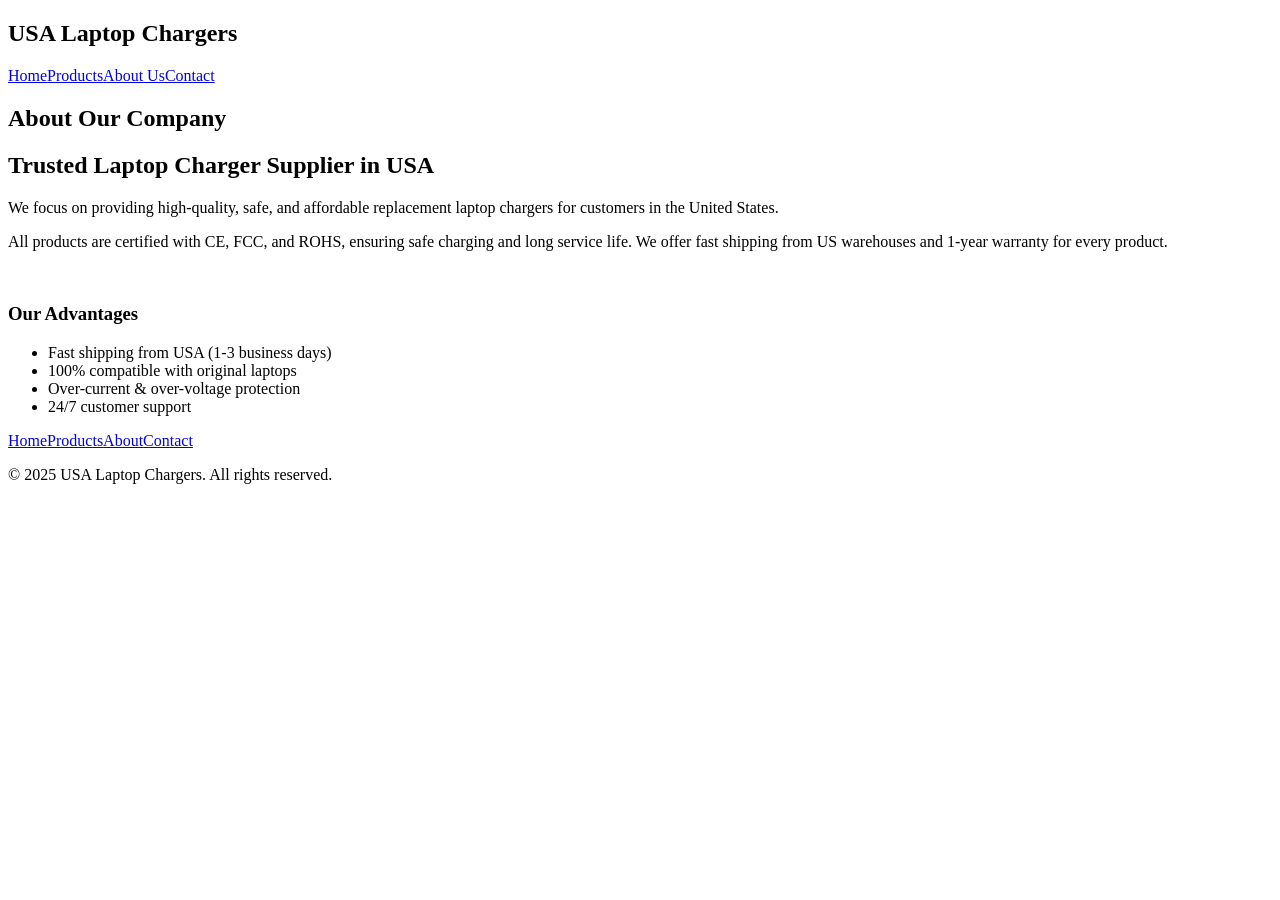
==== about.html @ 7f8ac678 "Create about.html" ====
<!DOCTYPE html>
<html lang="en">
<head>
    <meta charset="UTF-8">
    <meta name="viewport" content="width=device-width, initial-scale=1.0">
    <title>About Us | USA Laptop Chargers</title>
    <link rel="stylesheet" href="css/style.css">
</head>
<body>
    <header class="navbar">
        <div class="container">
            <div class="logo"><h2>USA Laptop Chargers</h2></div>
            <nav class="nav-links">
                <a href="index.html">Home</a><a href="products.html">Products</a><a href="about.html" class="active">About Us</a><a href="contact.html">Contact</a>
            </nav>
        </div>
    </header>

    <section class="page-header"><div class="container"><h1>About Our Company</h1></div></section>

    <section class="content-section">
        <div class="container">
            <h2>Trusted Laptop Charger Supplier in USA</h2>
            <p>We focus on providing high-quality, safe, and affordable replacement laptop chargers for customers in the United States.</p>
            <p>All products are certified with CE, FCC, and ROHS, ensuring safe charging and long service life. We offer fast shipping from US warehouses and 1-year warranty for every product.</p>
            <br>
            <h3>Our Advantages</h3>
            <ul>
                <li>Fast shipping from USA (1-3 business days)</li>
                <li>100% compatible with original laptops</li>
                <li>Over-current & over-voltage protection</li>
                <li>24/7 customer support</li>
            </ul>
        </div>
    </section>

    <footer>
        <div class="container">
            <div class="footer-links"><a href="index.html">Home</a><a href="products.html">Products</a><a href="about.html">About</a><a href="contact.html">Contact</a></div>
            <p>© 2025 USA Laptop Chargers. All rights reserved.</p>
        </div>
    </footer>
</body>
</html>
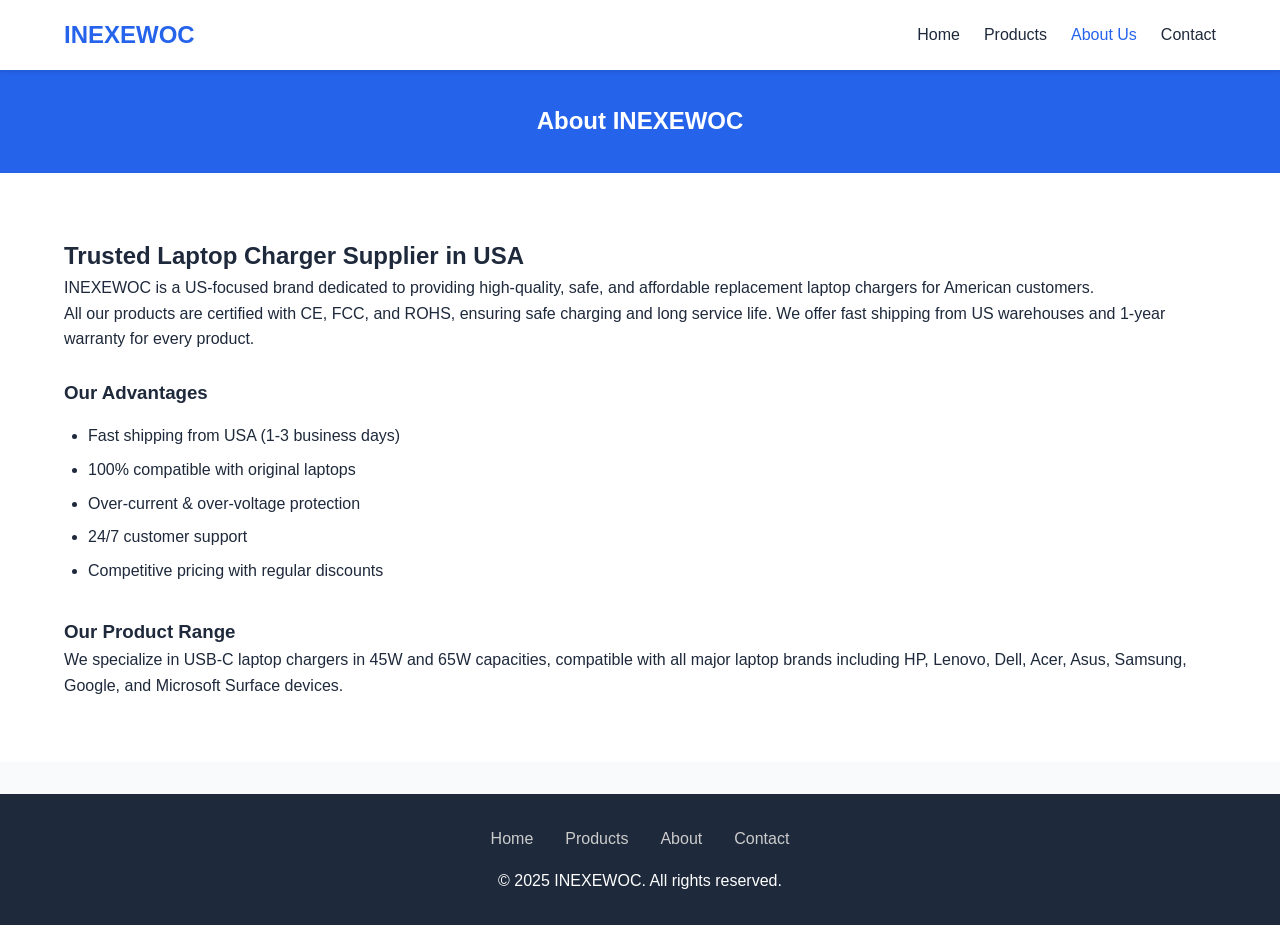
==== commit 02a84eaa: "Update about.html" ====
--- a/about.html
+++ b/about.html
@@ -3,26 +3,26 @@
 <head>
     <meta charset="UTF-8">
     <meta name="viewport" content="width=device-width, initial-scale=1.0">
-    <title>About Us | USA Laptop Chargers</title>
+    <title>About Us | INEXEWOC USA</title>
     <link rel="stylesheet" href="css/style.css">
 </head>
 <body>
     <header class="navbar">
         <div class="container">
-            <div class="logo"><h2>USA Laptop Chargers</h2></div>
+            <div class="logo"><h2>INEXEWOC</h2></div>
             <nav class="nav-links">
                 <a href="index.html">Home</a><a href="products.html">Products</a><a href="about.html" class="active">About Us</a><a href="contact.html">Contact</a>
             </nav>
         </div>
     </header>
 
-    <section class="page-header"><div class="container"><h1>About Our Company</h1></div></section>
+    <section class="page-header"><div class="container"><h1>About INEXEWOC</h1></div></section>
 
     <section class="content-section">
         <div class="container">
             <h2>Trusted Laptop Charger Supplier in USA</h2>
-            <p>We focus on providing high-quality, safe, and affordable replacement laptop chargers for customers in the United States.</p>
-            <p>All products are certified with CE, FCC, and ROHS, ensuring safe charging and long service life. We offer fast shipping from US warehouses and 1-year warranty for every product.</p>
+            <p>INEXEWOC is a US-focused brand dedicated to providing high-quality, safe, and affordable replacement laptop chargers for American customers.</p>
+            <p>All our products are certified with CE, FCC, and ROHS, ensuring safe charging and long service life. We offer fast shipping from US warehouses and 1-year warranty for every product.</p>
             <br>
             <h3>Our Advantages</h3>
             <ul>
@@ -30,14 +30,18 @@
                 <li>100% compatible with original laptops</li>
                 <li>Over-current & over-voltage protection</li>
                 <li>24/7 customer support</li>
+                <li>Competitive pricing with regular discounts</li>
             </ul>
+            <br>
+            <h3>Our Product Range</h3>
+            <p>We specialize in USB-C laptop chargers in 45W and 65W capacities, compatible with all major laptop brands including HP, Lenovo, Dell, Acer, Asus, Samsung, Google, and Microsoft Surface devices.</p>
         </div>
     </section>
 
     <footer>
         <div class="container">
             <div class="footer-links"><a href="index.html">Home</a><a href="products.html">Products</a><a href="about.html">About</a><a href="contact.html">Contact</a></div>
-            <p>© 2025 USA Laptop Chargers. All rights reserved.</p>
+            <p>© 2025 INEXEWOC. All rights reserved.</p>
         </div>
     </footer>
 </body>
--- a/css/style.css
+++ b/css/style.css
@@ -0,0 +1,242 @@
+/* 全局样式 */
+* {
+    margin: 0;
+    padding: 0;
+    box-sizing: border-box;
+    font-family: Arial, sans-serif;
+}
+
+:root {
+    --primary: #2563eb;
+    --dark: #1e293b;
+    --light: #f8fafc;
+    --gray: #e2e8f0;
+}
+
+body {
+    color: var(--dark);
+    background: var(--light);
+    line-height: 1.6;
+}
+
+.container {
+    width: 90%;
+    max-width: 1200px;
+    margin: 0 auto;
+}
+
+/* 导航栏 */
+.navbar {
+    background: white;
+    box-shadow: 0 2px 4px rgba(0,0,0,0.1);
+    padding: 1rem 0;
+    position: sticky;
+    top: 0;
+    z-index: 99;
+}
+
+.navbar .container {
+    display: flex;
+    justify-content: space-between;
+    align-items: center;
+}
+
+.logo h2 {
+    color: var(--primary);
+}
+
+.nav-links a {
+    margin-left: 1.5rem;
+    text-decoration: none;
+    color: var(--dark);
+    font-weight: 500;
+}
+
+.nav-links a.active, .nav-links a:hover {
+    color: var(--primary);
+}
+
+/* 按钮 */
+.btn {
+    display: inline-block;
+    background: var(--primary);
+    color: white;
+    padding: 12px 24px;
+    border-radius: 6px;
+    text-decoration: none;
+    margin-top: 1rem;
+    border: none;
+    cursor: pointer;
+    font-size: 1rem;
+}
+
+.btn-small {
+    padding: 8px 16px;
+    font-size: 0.9rem;
+    background: var(--primary);
+    color: white;
+    border-radius: 4px;
+    text-decoration: none;
+    display: inline-block;
+    margin-top: 0.5rem;
+}
+
+/* 英雄区 */
+.hero {
+    background: linear-gradient(rgba(0,0,0,0.5), rgba(0,0,0,0.5)), url('https://images.unsplash.com/photo-1535905557558-afc4877a26fc?ixlib=rb-4.0.3&auto=format&fit=crop&w=1200&q=80');
+    background-size: cover;
+    background-position: center;
+    color: white;
+    text-align: center;
+    padding: 6rem 0;
+}
+
+.hero-content h1 {
+    font-size: 2.5rem;
+    margin-bottom: 1rem;
+}
+
+/* 优势 */
+.features {
+    padding: 3rem 0;
+    background: white;
+}
+
+.features .container {
+    display: grid;
+    grid-template-columns: repeat(3, 1fr);
+    gap: 2rem;
+    text-align: center;
+}
+
+.feature-box {
+    padding: 1.5rem;
+    background: var(--gray);
+    border-radius: 8px;
+}
+
+/* 产品 */
+.products {
+    padding: 4rem 0;
+}
+
+.section-title {
+    text-align: center;
+    font-size: 2rem;
+    margin-bottom: 2rem;
+}
+
+.product-grid {
+    display: grid;
+    grid-template-columns: repeat(auto-fit, minmax(280px, 1fr));
+    gap: 2rem;
+}
+
+.product-card {
+    background: white;
+    border-radius: 8px;
+    padding: 1.5rem;
+    text-align: center;
+    box-shadow: 0 2px 8px rgba(0,0,0,0.08);
+}
+
+.product-img {
+    height: 160px;
+    background: var(--gray);
+    border-radius: 6px;
+    margin-bottom: 1rem;
+    display: flex;
+    align-items: center;
+    justify-content: center;
+    font-weight: bold;
+}
+
+/* 页面标题 */
+.page-header {
+    background: var(--primary);
+    color: white;
+    padding: 2rem 0;
+    text-align: center;
+}
+
+/* 内容区 */
+.content-section {
+    padding: 4rem 0;
+    background: white;
+}
+
+.content-section ul {
+    margin-left: 1.5rem;
+    margin-top: 1rem;
+}
+
+.content-section li {
+    margin-bottom: 0.5rem;
+}
+
+/* 联系表单 */
+.contact-form {
+    padding: 4rem 0;
+}
+
+.form-group {
+    margin-bottom: 1.2rem;
+}
+
+.form-group label {
+    display: block;
+    margin-bottom: 0.5rem;
+    font-weight: bold;
+}
+
+.form-group input, .form-group textarea {
+    width: 100%;
+    padding: 12px;
+    border: 1px solid #ccc;
+    border-radius: 6px;
+    font-size: 1rem;
+}
+
+.contact-info {
+    margin-top: 2rem;
+    padding: 1.5rem;
+    background: var(--gray);
+    border-radius: 8px;
+}
+
+/* 页脚 */
+footer {
+    background: var(--dark);
+    color: white;
+    text-align: center;
+    padding: 2rem 0;
+    margin-top: 2rem;
+}
+
+.footer-links {
+    margin-bottom: 1rem;
+}
+
+.footer-links a {
+    color: #ccc;
+    margin: 0 1rem;
+    text-decoration: none;
+}
+
+.footer-links a:hover {
+    color: white;
+}
+
+/* 响应式 */
+@media (max-width: 768px) {
+    .features .container {
+        grid-template-columns: 1fr;
+    }
+    .hero-content h1 {
+        font-size: 1.8rem;
+    }
+    .nav-links a {
+        margin-left: 0.8rem;
+        font-size: 0.9rem;
+    }
+}
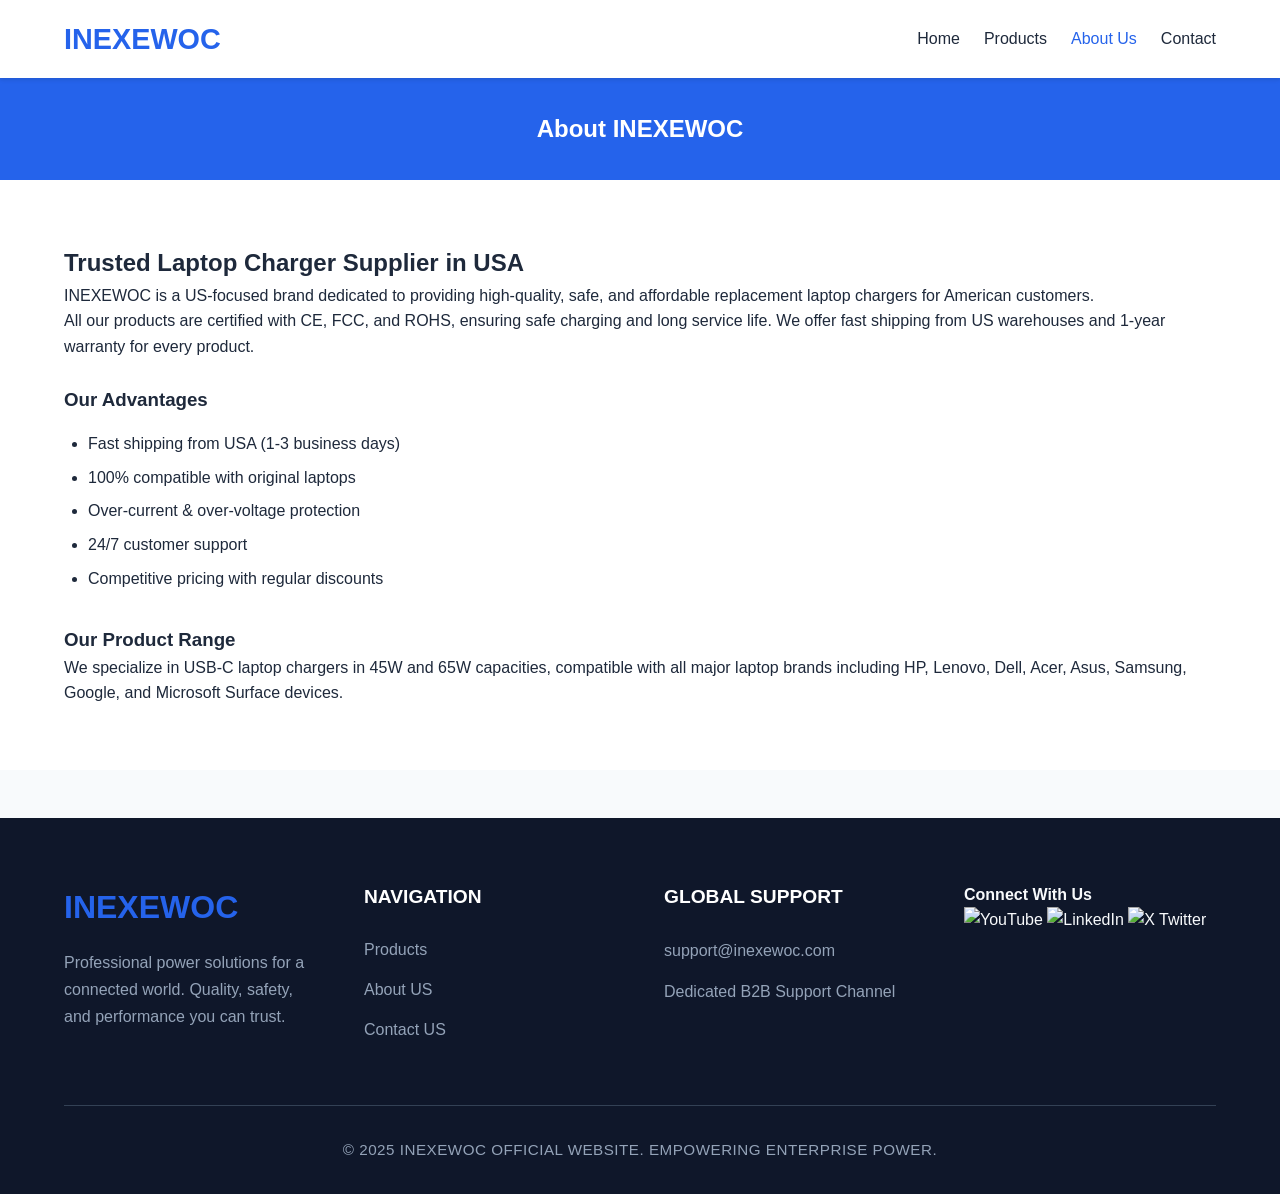
==== commit eba3c0c3: "Revamp footer section with new layout and links Updated footer with new layout and content sections " ====
--- a/about.html
+++ b/about.html
@@ -38,10 +38,57 @@
         </div>
     </section>
 
+      <!-- ======================================
+         全新 1:1复刻原版四栏暗黑页脚 全网站统一版本
+         ====================================== -->
     <footer>
         <div class="container">
-            <div class="footer-links"><a href="index.html">Home</a><a href="products.html">Products</a><a href="about.html">About</a><a href="contact.html">Contact</a></div>
-            <p>© 2025 INEXEWOC. All rights reserved.</p>
+            <div class="footer-container">
+                <!-- 第一栏：品牌Logo + Slogan -->
+                <div class="footer-column footer-brand">
+                    <h2>INEXEWOC</h2>
+                    <p>Professional power solutions for a connected world. Quality, safety, and performance you can trust.</p>
+                </div>
+
+                <!-- 第二栏：NAVIGATION 导航 -->
+                <div class="footer-column">
+                    <h3>Navigation</h3>
+                    <div class="footer-nav-links">
+                        <a href="products.html">Products</a>
+                        <a href="about.html">About US</a>
+                         <a href="contact.html">Contact US</a>
+                    </div>
+                </div>
+
+                <!-- 第三栏：GLOBAL SUPPORT 全球商务支持 -->
+                <div class="footer-column footer-support">
+                    <h3>Global Support</h3>
+                    <p>support@inexewoc.com</p>
+                    <p>Dedicated B2B Support Channel</p>
+                </div>
+
+                <!-- 第四栏：CONNECT 社交平台链接 -->
+               <div class="footer-connect">
+                <h4>Connect With Us</h4>
+                <div class="icon-group">
+                    <!-- 全部为原生平台官方LOGO图片，span包裹，无任何超链接 -->
+                    <span class="social-logo">
+                        <img src="https://user8715.cn.imgto.link/public/20260420/8171d7066ad2d91ee18f9b05667ff2ce.avif" alt="YouTube">
+                    </span>
+                    <span class="social-logo">
+                        <img src="https://user8715.cn.imgto.link/public/20260420/fdc093a876acb1a80d698d2b4fb44385.avif" alt="LinkedIn">
+                    </span>
+                    <span class="social-logo">
+                        <img src="https://user8715.cn.imgto.link/public/20260420/00cefcbd227ea4d6633d55ff452d8af7.avif" alt="X Twitter">
+                    </span>
+                 </div>
+            </div>
+        </div>
+        <div class="copyright">
+            <!-- 底部分割线 + 版权声明 -->
+            <div class="footer-bottom">
+                <p>© 2025 INEXEWOC OFFICIAL WEBSITE. EMPOWERING ENTERPRISE POWER.</p>
+            </div>
         </div>
     </footer>
 </body>
--- a/css/style.css
+++ b/css/style.css
@@ -1,20 +1,22 @@
-/* 全局样式 */
+/* 全局基础样式 */
 * {
     margin: 0;
     padding: 0;
     box-sizing: border-box;
-    font-family: Arial, sans-serif;
+    font-family: 'Segoe UI', Arial, sans-serif;
 }
 
 :root {
-    --primary: #2563eb;
-    --dark: #1e293b;
+    --primary: #2563eb; /* INEXEWOC品牌蓝色主色 */
+    --dark-main: #0f172a; /* 页脚极致深蓝暗黑背景（1:1匹配原图） */
+    --dark-card: #1e293b;
     --light: #f8fafc;
-    --gray: #e2e8f0;
+    --gray: #94a3b8;
+    --gray-line: #334155; /* 分割线颜色 */
 }
 
 body {
-    color: var(--dark);
+    color: var(--dark-card);
     background: var(--light);
     line-height: 1.6;
 }
@@ -25,7 +27,7 @@
     margin: 0 auto;
 }
 
-/* 导航栏 */
+/* 导航栏 原有样式完全保留 */
 .navbar {
     background: white;
     box-shadow: 0 2px 4px rgba(0,0,0,0.1);
@@ -43,12 +45,14 @@
 
 .logo h2 {
     color: var(--primary);
+    font-size: 1.8rem;
+    font-weight: 700;
 }
 
 .nav-links a {
     margin-left: 1.5rem;
     text-decoration: none;
-    color: var(--dark);
+    color: var(--dark-card);
     font-weight: 500;
 }
 
@@ -56,7 +60,7 @@
     color: var(--primary);
 }
 
-/* 按钮 */
+/* 按钮通用样式 原有全部保留 */
 .btn {
     display: inline-block;
     background: var(--primary);
@@ -68,6 +72,10 @@
     border: none;
     cursor: pointer;
     font-size: 1rem;
+    transition: background 0.3s ease;
+}
+.btn:hover {
+    background: #1d4ed8;
 }
 
 .btn-small {
@@ -81,7 +89,7 @@
     margin-top: 0.5rem;
 }
 
-/* 英雄区 */
+/* 首页英雄区 原有全部保留 */
 .hero {
     background: linear-gradient(rgba(0,0,0,0.5), rgba(0,0,0,0.5)), url('https://images.unsplash.com/photo-1535905557558-afc4877a26fc?ixlib=rb-4.0.3&auto=format&fit=crop&w=1200&q=80');
     background-size: cover;
@@ -96,7 +104,7 @@
     margin-bottom: 1rem;
 }
 
-/* 优势 */
+/* 品牌优势模块 原有全部保留 */
 .features {
     padding: 3rem 0;
     background: white;
@@ -115,7 +123,7 @@
     border-radius: 8px;
 }
 
-/* 产品 */
+/* 产品列表模块 原有全部保留 */
 .products {
     padding: 4rem 0;
 }
@@ -142,16 +150,22 @@
 
 .product-img {
     height: 160px;
-    background: var(--gray);
+    background: var(--white);
     border-radius: 6px;
     margin-bottom: 1rem;
     display: flex;
     align-items: center;
     justify-content: center;
     font-weight: bold;
-}
-
-/* 页面标题 */
+    overflow: hidden;
+}
+.product-img img {
+    width: 100%;
+    height: 100%;
+    object-fit: contain;
+}
+
+/* 页面通用头部标题 原有全部保留 */
 .page-header {
     background: var(--primary);
     color: white;
@@ -159,7 +173,7 @@
     text-align: center;
 }
 
-/* 内容区 */
+/* 通用内容正文模块 原有全部保留 */
 .content-section {
     padding: 4rem 0;
     background: white;
@@ -174,7 +188,7 @@
     margin-bottom: 0.5rem;
 }
 
-/* 联系表单 */
+/* 联系表单模块 原有全部保留 */
 .contact-form {
     padding: 4rem 0;
 }
@@ -189,7 +203,7 @@
     font-weight: bold;
 }
 
-.form-group input, .form-group textarea {
+.form-group input, .form-group textarea, .form-group select {
     width: 100%;
     padding: 12px;
     border: 1px solid #ccc;
@@ -204,31 +218,111 @@
     border-radius: 8px;
 }
 
-/* 页脚 */
+/* ======================================
+   【全新重磅升级】1:1复刻原版 暗黑四栏页脚全部样式
+   ====================================== */
 footer {
-    background: var(--dark);
-    color: white;
-    text-align: center;
-    padding: 2rem 0;
-    margin-top: 2rem;
-}
-
-.footer-links {
+    background: var(--dark-main); /* 原图同款深蓝暗黑背景 */
+    color: var(--light);
+    padding: 4rem 0 2rem;
+    margin-top: 3rem;
+}
+
+/* 页脚主体四栏网格布局（桌面端4列均分） */
+.footer-container {
+    display: grid;
+    grid-template-columns: repeat(4, 1fr);
+    gap: 3rem;
+    margin-bottom: 3rem;
+}
+
+/* 每一栏通用标题样式（全大写、粗体、白色） */
+.footer-column h3 {
+    font-size: 1.2rem;
+    text-transform: uppercase;
+    font-weight: 700;
+    margin-bottom: 1.5rem;
+    color: #ffffff;
+}
+
+/* 第一栏：品牌区 */
+.footer-brand h2 {
+    font-size: 2rem;
+    font-weight: 700;
+    color: var(--primary); /* 品牌蓝色Logo色，和原图蓝色标题一致 */
     margin-bottom: 1rem;
 }
-
-.footer-links a {
-    color: #ccc;
-    margin: 0 1rem;
-    text-decoration: none;
-}
-
-.footer-links a:hover {
-    color: white;
-}
-
-/* 响应式 */
-@media (max-width: 768px) {
+.footer-brand p {
+    color: var(--gray);
+    line-height: 1.7;
+    max-width: 300px;
+}
+
+/* 第二栏：导航链接区 */
+.footer-nav-links a {
+    display: block;
+    color: var(--gray);
+    text-decoration: none;
+    margin-bottom: 0.9rem;
+    transition: color 0.3s ease;
+}
+.footer-nav-links a:hover {
+    color: var(--primary);
+}
+
+/* 第三栏：全球商务支持区 */
+.footer-support p {
+    color: var(--gray);
+    margin-bottom: 0.9rem;
+    line-height: 1.7;
+}
+
+/* 第四栏：社交图标区 圆形图标样式 */
+.social-links {
+    display: flex;
+    gap: 1.2rem;
+}
+.social-icon {
+    width: 22px;
+    height: 22px;
+    border-radius: 50%; /* 原图同款圆形背景 */
+    background-color: var(--dark-card);
+    display: flex;
+    align-items: center;
+    justify-content: center;
+    color: var(--light);
+    font-size: 1.2rem;
+    text-decoration: none;
+    transition: all 0.3s ease;
+}
+.social-icon:hover {
+    background-color: var(--primary);
+    transform: translateY(-2px);
+}
+
+/* 页脚底部分割线 + 版权区域 */
+.footer-bottom {
+    border-top: 1px solid var(--gray-line); /* 原图顶部细分割线 */
+    padding-top: 2rem;
+    text-align: center;
+    color: var(--gray);
+    text-transform: uppercase; /* 版权文字全大写，1:1匹配原图 */
+    font-size: 0.95rem;
+    letter-spacing: 0.5px;
+}
+
+/* 移动端响应式适配：小屏幕自动4栏变纵向堆叠 */
+@media (max-width: 900px) {
+    .footer-container {
+        grid-template-columns: repeat(2, 1fr);
+        gap: 2.5rem;
+    }
+}
+@media (max-width: 600px) {
+    .footer-container {
+        grid-template-columns: 1fr;
+        gap: 2.5rem;
+    }
     .features .container {
         grid-template-columns: 1fr;
     }
@@ -240,3 +334,6 @@
         font-size: 0.9rem;
     }
 }
+
+/* 引入Font Awesome社交图标字体（全网站通用图标库，无需本地图片） */
+@import url('https://cdnjs.cloudflare.com/ajax/libs/font-awesome/6.4.0/css/all.min.css');
